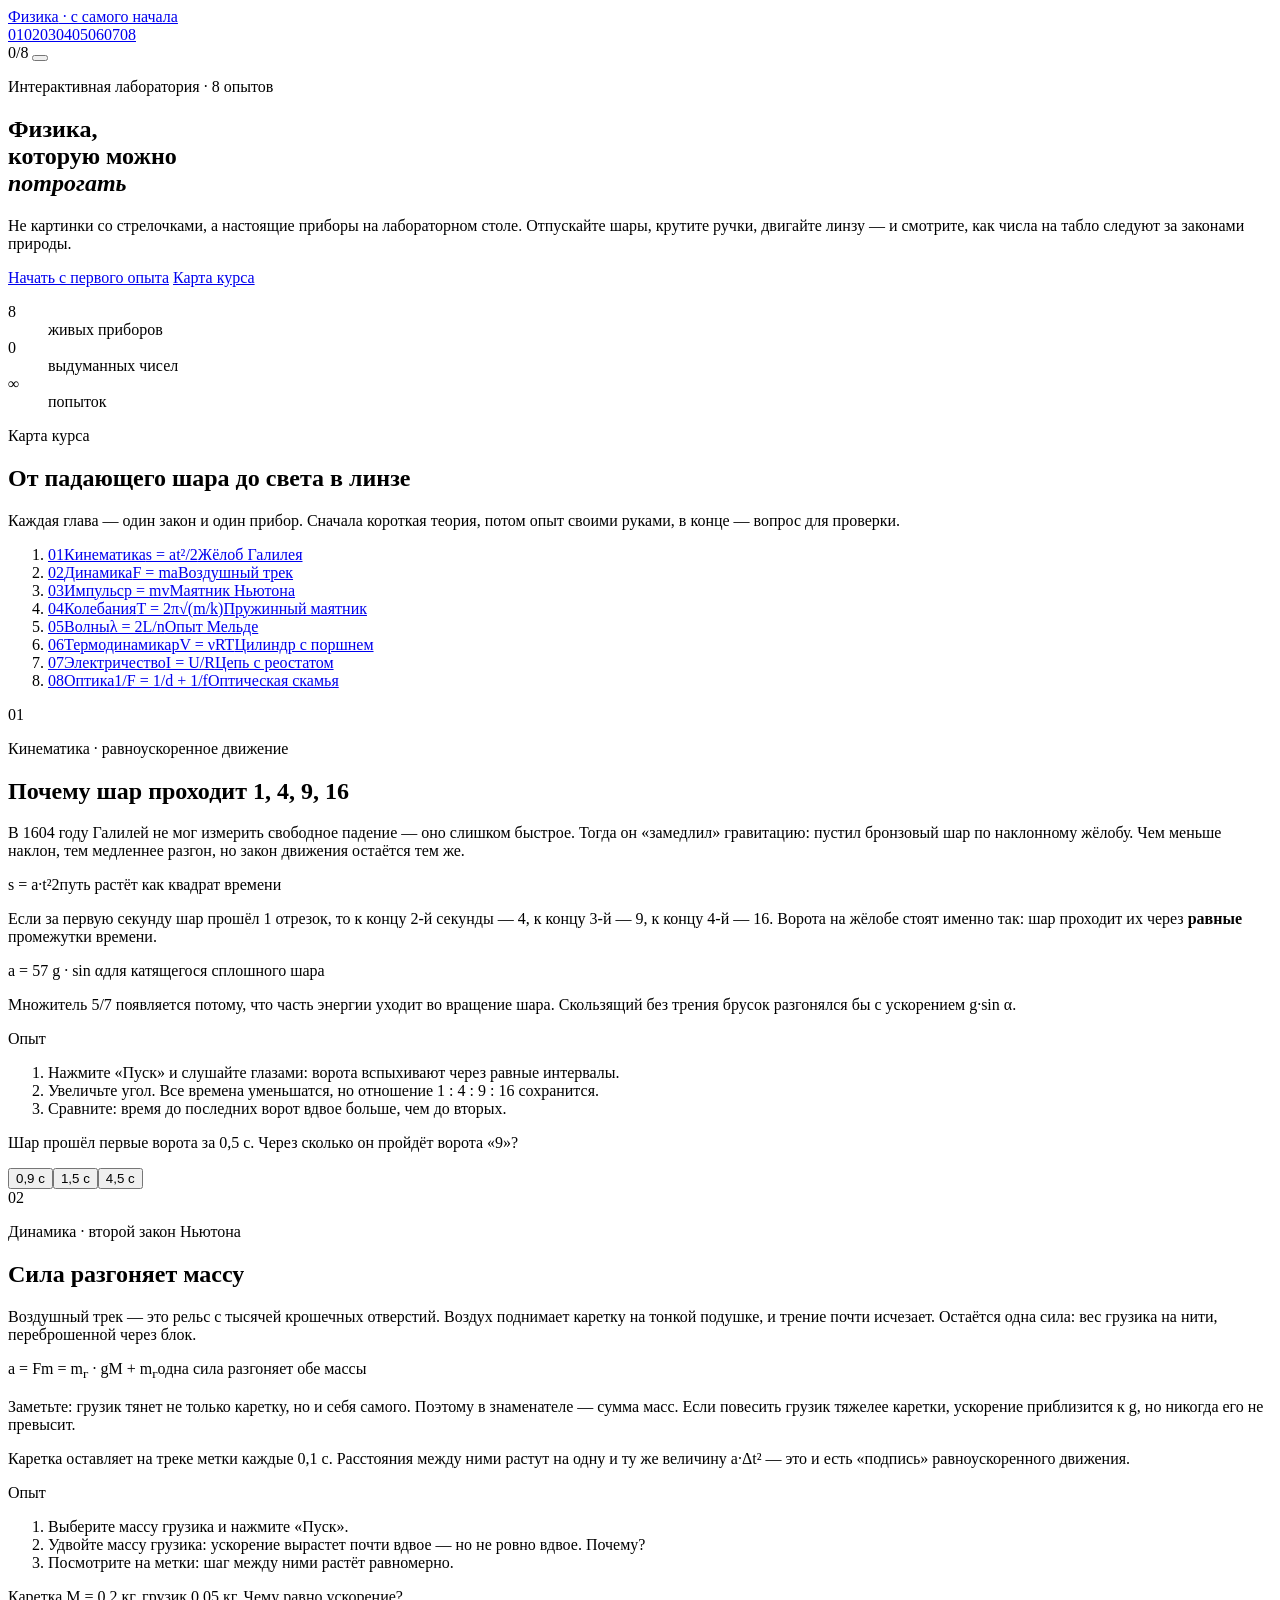
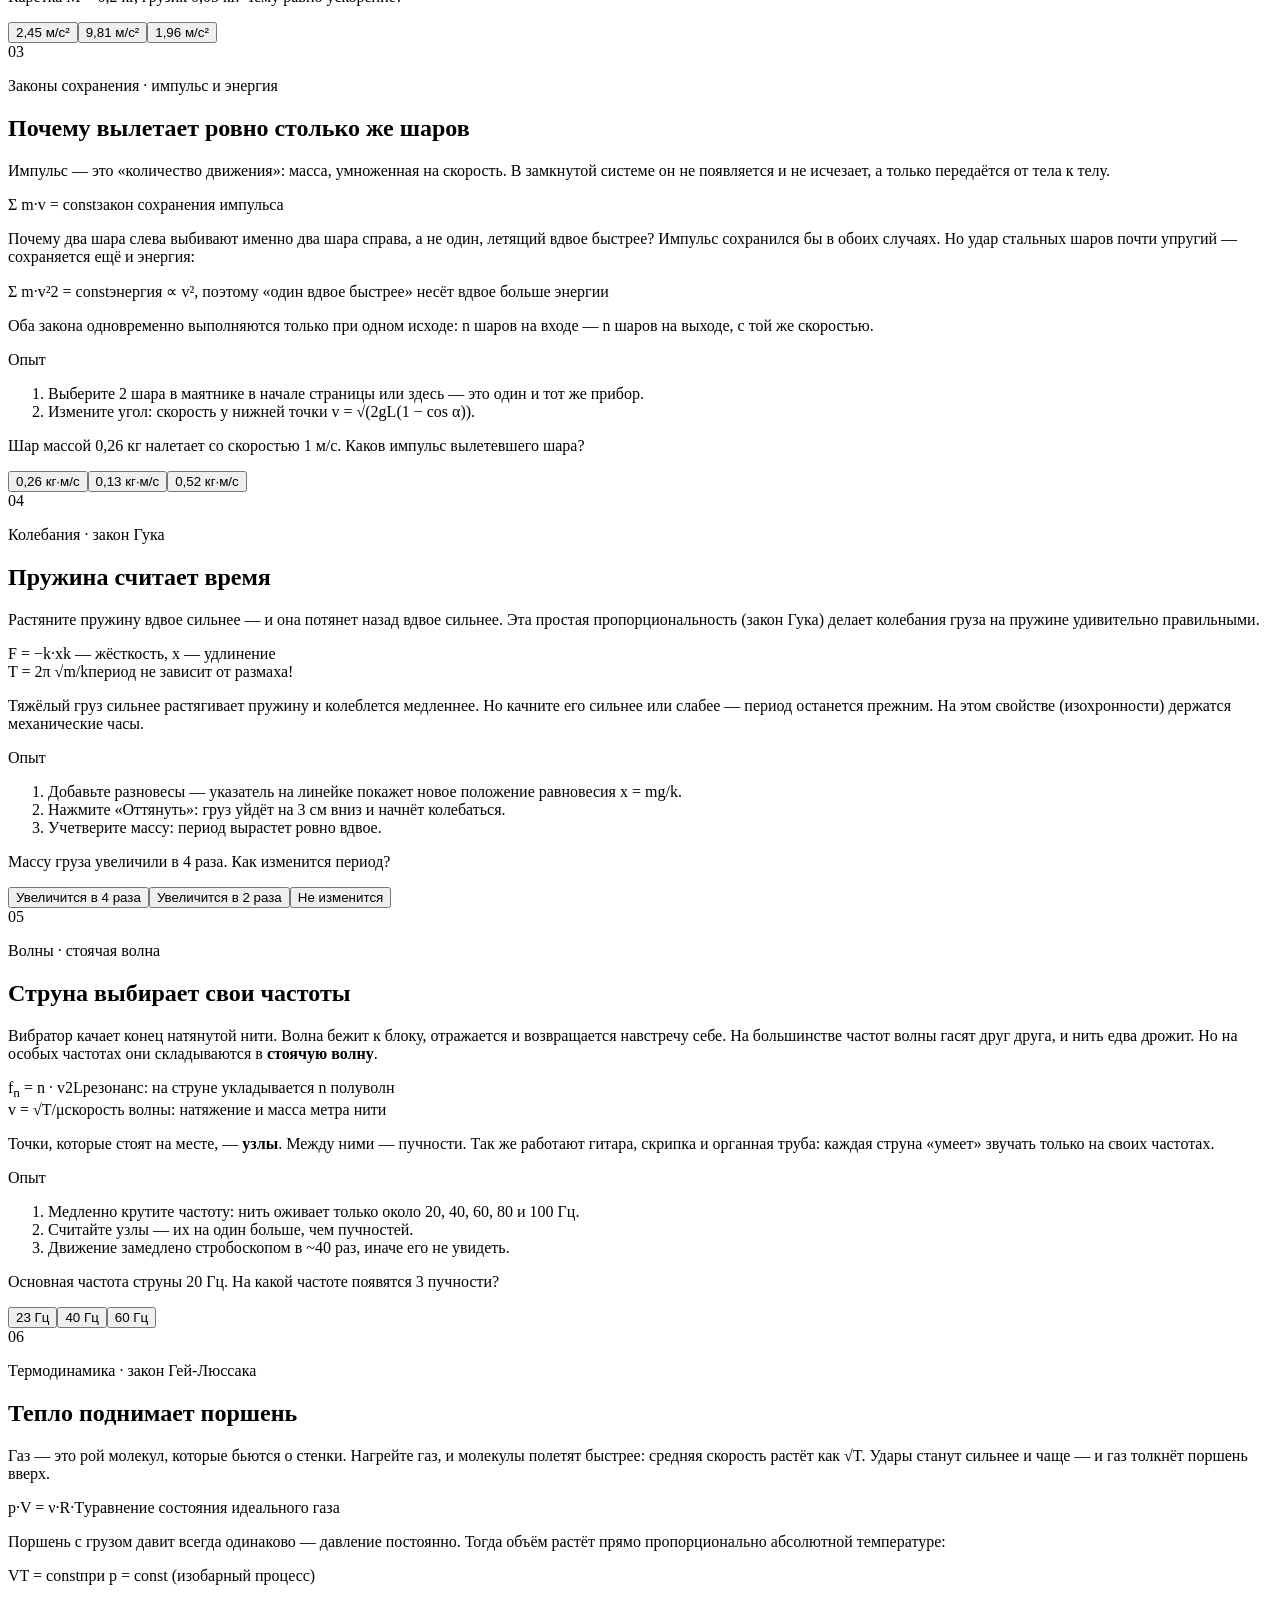
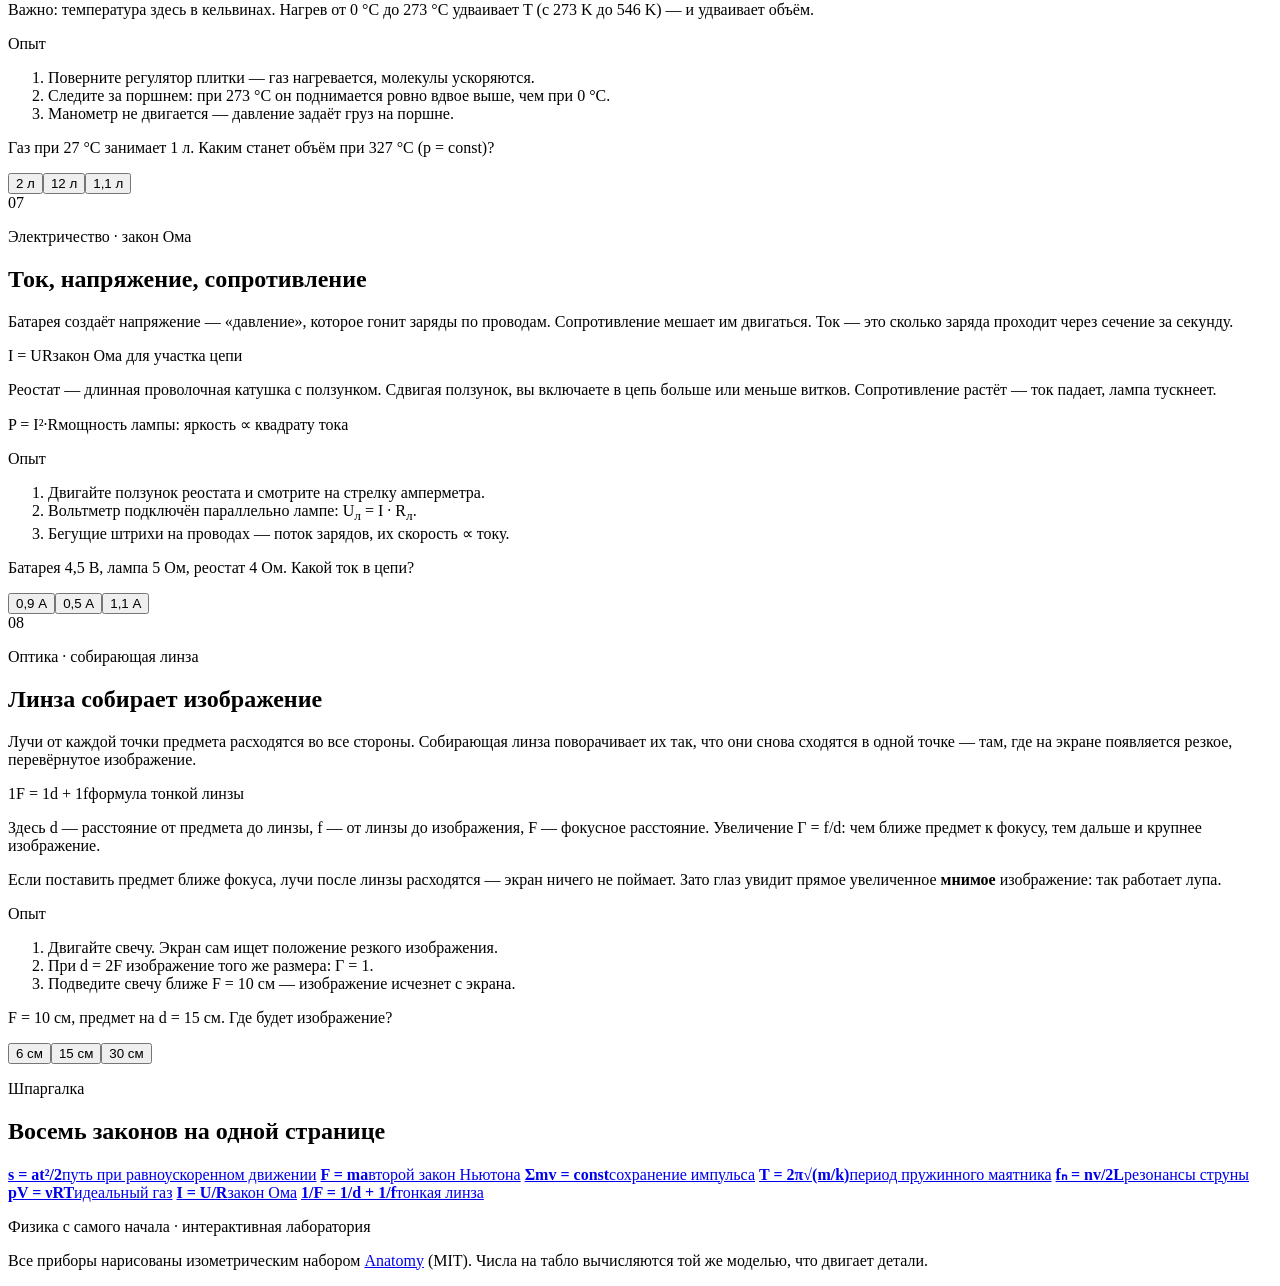
==== src/index.html @ 67d01499 "Interactive physics lab site with eight isometric experiments Co-Authored-By: Claude Opus 5.5 <norep" ====
<!doctype html>
<html lang="ru">
<head>
<meta charset="utf-8">
<meta name="viewport" content="width=device-width, initial-scale=1">
<title>Физика с самого начала — интерактивная лаборатория</title>
<meta name="description" content="Интерактивный учебник физики: восемь живых опытов — от падения шара до линзы. Каждый прибор можно потрогать, каждое число вычислено честно.">
<link rel="preconnect" href="https://fonts.googleapis.com">
<link rel="preconnect" href="https://fonts.gstatic.com" crossorigin>
<link href="https://fonts.googleapis.com/css2?family=Inter+Tight:wght@400;500;600;700&family=Inter:wght@400;500;600&family=JetBrains+Mono:wght@400;500&display=swap" rel="stylesheet">
<style>/*__CSS__*/</style>
</head>
<body class="iso" data-theme="light">

<header class="topbar">
  <a class="brand" href="#top"><span class="brand-mark" aria-hidden="true"></span><span>Физика<span class="brand-dim"> · с самого начала</span></span></a>
  <nav class="chapters-nav" aria-label="Главы">
    <a href="#ch1" data-nav="ch1">01</a><a href="#ch2" data-nav="ch2">02</a><a href="#ch3" data-nav="ch3">03</a><a href="#ch4" data-nav="ch4">04</a><a href="#ch5" data-nav="ch5">05</a><a href="#ch6" data-nav="ch6">06</a><a href="#ch7" data-nav="ch7">07</a><a href="#ch8" data-nav="ch8">08</a>
  </nav>
  <div class="topbar-right">
    <span class="progress-pill" title="Решено вопросов"><span data-progress>0</span>/8</span>
    <button type="button" class="theme-toggle" data-theme-toggle aria-label="Сменить тему"><span aria-hidden="true"></span></button>
  </div>
  <div class="scroll-line" aria-hidden="true"><span data-scroll-line></span></div>
</header>

<main id="top">

<section class="hero">
  <div class="hero-text">
    <p class="eyebrow">Интерактивная лаборатория · 8 опытов</p>
    <h1>Физика,<br>которую можно<br><em>потрогать</em></h1>
    <p class="lead">Не картинки со стрелочками, а настоящие приборы на лабораторном столе. Отпускайте шары, крутите ручки, двигайте линзу — и смотрите, как числа на табло следуют за законами природы.</p>
    <div class="hero-cta">
      <a class="btn-primary" href="#ch1">Начать с первого опыта</a>
      <a class="btn-ghost" href="#map">Карта курса</a>
    </div>
    <dl class="hero-stats">
      <div><dt>8</dt><dd>живых приборов</dd></div>
      <div><dt>0</dt><dd>выдуманных чисел</dd></div>
      <div><dt>∞</dt><dd>попыток</dd></div>
    </dl>
  </div>
  <div class="hero-figure" data-figure="cradle"></div>
</section>

<section class="map" id="map">
  <div class="section-head">
    <p class="eyebrow">Карта курса</p>
    <h2>От падающего шара до света в линзе</h2>
    <p>Каждая глава — один закон и один прибор. Сначала короткая теория, потом опыт своими руками, в конце — вопрос для проверки.</p>
  </div>
  <ol class="map-grid">
    <li><a href="#ch1"><span class="map-num">01</span><span class="map-name">Кинематика</span><span class="map-law">s = at²/2</span><span class="map-tool">Жёлоб Галилея</span></a></li>
    <li><a href="#ch2"><span class="map-num">02</span><span class="map-name">Динамика</span><span class="map-law">F = ma</span><span class="map-tool">Воздушный трек</span></a></li>
    <li><a href="#ch3"><span class="map-num">03</span><span class="map-name">Импульс</span><span class="map-law">p = mv</span><span class="map-tool">Маятник Ньютона</span></a></li>
    <li><a href="#ch4"><span class="map-num">04</span><span class="map-name">Колебания</span><span class="map-law">T = 2π√(m/k)</span><span class="map-tool">Пружинный маятник</span></a></li>
    <li><a href="#ch5"><span class="map-num">05</span><span class="map-name">Волны</span><span class="map-law">λ = 2L/n</span><span class="map-tool">Опыт Мельде</span></a></li>
    <li><a href="#ch6"><span class="map-num">06</span><span class="map-name">Термодинамика</span><span class="map-law">pV = νRT</span><span class="map-tool">Цилиндр с поршнем</span></a></li>
    <li><a href="#ch7"><span class="map-num">07</span><span class="map-name">Электричество</span><span class="map-law">I = U/R</span><span class="map-tool">Цепь с реостатом</span></a></li>
    <li><a href="#ch8"><span class="map-num">08</span><span class="map-name">Оптика</span><span class="map-law">1/F = 1/d + 1/f</span><span class="map-tool">Оптическая скамья</span></a></li>
  </ol>
</section>

<!-- 01 -->
<section class="chapter" id="ch1">
  <div class="chapter-head">
    <span class="chapter-num">01</span>
    <div>
      <p class="eyebrow">Кинематика · равноускоренное движение</p>
      <h2>Почему шар проходит 1, 4, 9, 16</h2>
    </div>
  </div>
  <div class="chapter-body">
    <div class="chapter-text">
      <p>В 1604 году Галилей не мог измерить свободное падение — оно слишком быстрое. Тогда он «замедлил» гравитацию: пустил бронзовый шар по наклонному жёлобу. Чем меньше наклон, тем медленнее разгон, но закон движения остаётся тем же.</p>
      <div class="formula"><span class="f-main">s = <span class="frac"><span>a·t²</span><span>2</span></span></span><span class="f-note">путь растёт как квадрат времени</span></div>
      <p>Если за первую секунду шар прошёл 1 отрезок, то к концу 2-й секунды — 4, к концу 3-й — 9, к концу 4-й — 16. Ворота на жёлобе стоят именно так: шар проходит их через <b>равные</b> промежутки времени.</p>
      <div class="formula small"><span class="f-main">a = <span class="frac"><span>5</span><span>7</span></span> g · sin α</span><span class="f-note">для катящегося сплошного шара</span></div>
      <p>Множитель 5/7 появляется потому, что часть энергии уходит во вращение шара. Скользящий без трения брусок разгонялся бы с ускорением g·sin α.</p>
      <div class="try">
        <p class="try-title">Опыт</p>
        <ol>
          <li>Нажмите «Пуск» и слушайте глазами: ворота вспыхивают через равные интервалы.</li>
          <li>Увеличьте угол. Все времена уменьшатся, но отношение 1 : 4 : 9 : 16 сохранится.</li>
          <li>Сравните: время до последних ворот вдвое больше, чем до вторых.</li>
        </ol>
      </div>
      <div class="quiz" data-quiz="ch1" data-answer="b">
        <p class="quiz-q">Шар прошёл первые ворота за 0,5 с. Через сколько он пройдёт ворота «9»?</p>
        <button data-option="a">0,9 с</button><button data-option="b">1,5 с</button><button data-option="c">4,5 с</button>
        <p class="quiz-why" hidden>Путь ∝ t². Путь в 9 раз больше — значит время больше в √9 = 3 раза: 3 · 0,5 = 1,5 с.</p>
      </div>
    </div>
    <div class="chapter-figure" data-figure="incline"></div>
  </div>
</section>

<!-- 02 -->
<section class="chapter" id="ch2">
  <div class="chapter-head">
    <span class="chapter-num">02</span>
    <div>
      <p class="eyebrow">Динамика · второй закон Ньютона</p>
      <h2>Сила разгоняет массу</h2>
    </div>
  </div>
  <div class="chapter-body">
    <div class="chapter-text">
      <p>Воздушный трек — это рельс с тысячей крошечных отверстий. Воздух поднимает каретку на тонкой подушке, и трение почти исчезает. Остаётся одна сила: вес грузика на нити, переброшенной через блок.</p>
      <div class="formula"><span class="f-main">a = <span class="frac"><span>F</span><span>m</span></span> = <span class="frac"><span>m<sub>г</sub> · g</span><span>M + m<sub>г</sub></span></span></span><span class="f-note">одна сила разгоняет обе массы</span></div>
      <p>Заметьте: грузик тянет не только каретку, но и себя самого. Поэтому в знаменателе — сумма масс. Если повесить грузик тяжелее каретки, ускорение приблизится к g, но никогда его не превысит.</p>
      <p>Каретка оставляет на треке метки каждые 0,1 с. Расстояния между ними растут на одну и ту же величину a·Δt² — это и есть «подпись» равноускоренного движения.</p>
      <div class="try">
        <p class="try-title">Опыт</p>
        <ol>
          <li>Выберите массу грузика и нажмите «Пуск».</li>
          <li>Удвойте массу грузика: ускорение вырастет почти вдвое — но не ровно вдвое. Почему?</li>
          <li>Посмотрите на метки: шаг между ними растёт равномерно.</li>
        </ol>
      </div>
      <div class="quiz" data-quiz="ch2" data-answer="c">
        <p class="quiz-q">Каретка M = 0,2 кг, грузик 0,05 кг. Чему равно ускорение?</p>
        <button data-option="a">2,45 м/с²</button><button data-option="b">9,81 м/с²</button><button data-option="c">1,96 м/с²</button>
        <p class="quiz-why" hidden>a = 0,05 · 9,81 / (0,2 + 0,05) = 0,49 / 0,25 ≈ 1,96 м/с². Ответ 2,45 забывает, что грузик разгоняет и сам себя.</p>
      </div>
    </div>
    <div class="chapter-figure" data-figure="airtrack"></div>
  </div>
</section>

<!-- 03 -->
<section class="chapter" id="ch3">
  <div class="chapter-head">
    <span class="chapter-num">03</span>
    <div>
      <p class="eyebrow">Законы сохранения · импульс и энергия</p>
      <h2>Почему вылетает ровно столько же шаров</h2>
    </div>
  </div>
  <div class="chapter-body">
    <div class="chapter-text">
      <p>Импульс — это «количество движения»: масса, умноженная на скорость. В замкнутой системе он не появляется и не исчезает, а только передаётся от тела к телу.</p>
      <div class="formula"><span class="f-main">Σ m·v = const</span><span class="f-note">закон сохранения импульса</span></div>
      <p>Почему два шара слева выбивают именно два шара справа, а не один, летящий вдвое быстрее? Импульс сохранился бы в обоих случаях. Но удар стальных шаров почти упругий — сохраняется ещё и энергия:</p>
      <div class="formula small"><span class="f-main">Σ <span class="frac"><span>m·v²</span><span>2</span></span> = const</span><span class="f-note">энергия ∝ v², поэтому «один вдвое быстрее» несёт вдвое больше энергии</span></div>
      <p>Оба закона одновременно выполняются только при одном исходе: n шаров на входе — n шаров на выходе, с той же скоростью.</p>
      <div class="try">
        <p class="try-title">Опыт</p>
        <ol>
          <li>Выберите 2 шара в маятнике в начале страницы или здесь — это один и тот же прибор.</li>
          <li>Измените угол: скорость у нижней точки v = √(2gL(1 − cos α)).</li>
        </ol>
      </div>
      <div class="quiz" data-quiz="ch3" data-answer="a">
        <p class="quiz-q">Шар массой 0,26 кг налетает со скоростью 1 м/с. Каков импульс вылетевшего шара?</p>
        <button data-option="a">0,26 кг·м/с</button><button data-option="b">0,13 кг·м/с</button><button data-option="c">0,52 кг·м/с</button>
        <p class="quiz-why" hidden>Импульс передаётся полностью: p = 0,26 · 1 = 0,26 кг·м/с. Средние шары лишь передают удар дальше.</p>
      </div>
    </div>
    <div class="chapter-figure" data-figure="cradle"></div>
  </div>
</section>

<!-- 04 -->
<section class="chapter" id="ch4">
  <div class="chapter-head">
    <span class="chapter-num">04</span>
    <div>
      <p class="eyebrow">Колебания · закон Гука</p>
      <h2>Пружина считает время</h2>
    </div>
  </div>
  <div class="chapter-body">
    <div class="chapter-text">
      <p>Растяните пружину вдвое сильнее — и она потянет назад вдвое сильнее. Эта простая пропорциональность (закон Гука) делает колебания груза на пружине удивительно правильными.</p>
      <div class="formula"><span class="f-main">F = −k·x</span><span class="f-note">k — жёсткость, x — удлинение</span></div>
      <div class="formula small"><span class="f-main">T = 2π √<span class="sqrt">m/k</span></span><span class="f-note">период не зависит от размаха!</span></div>
      <p>Тяжёлый груз сильнее растягивает пружину и колеблется медленнее. Но качните его сильнее или слабее — период останется прежним. На этом свойстве (изохронности) держатся механические часы.</p>
      <div class="try">
        <p class="try-title">Опыт</p>
        <ol>
          <li>Добавьте разновесы — указатель на линейке покажет новое положение равновесия x = mg/k.</li>
          <li>Нажмите «Оттянуть»: груз уйдёт на 3 см вниз и начнёт колебаться.</li>
          <li>Учетверите массу: период вырастет ровно вдвое.</li>
        </ol>
      </div>
      <div class="quiz" data-quiz="ch4" data-answer="b">
        <p class="quiz-q">Массу груза увеличили в 4 раза. Как изменится период?</p>
        <button data-option="a">Увеличится в 4 раза</button><button data-option="b">Увеличится в 2 раза</button><button data-option="c">Не изменится</button>
        <p class="quiz-why" hidden>T ∝ √m. √4 = 2 — период удваивается.</p>
      </div>
    </div>
    <div class="chapter-figure" data-figure="spring"></div>
  </div>
</section>

<!-- 05 -->
<section class="chapter" id="ch5">
  <div class="chapter-head">
    <span class="chapter-num">05</span>
    <div>
      <p class="eyebrow">Волны · стоячая волна</p>
      <h2>Струна выбирает свои частоты</h2>
    </div>
  </div>
  <div class="chapter-body">
    <div class="chapter-text">
      <p>Вибратор качает конец натянутой нити. Волна бежит к блоку, отражается и возвращается навстречу себе. На большинстве частот волны гасят друг друга, и нить едва дрожит. Но на особых частотах они складываются в <b>стоячую волну</b>.</p>
      <div class="formula"><span class="f-main">f<sub>n</sub> = n · <span class="frac"><span>v</span><span>2L</span></span></span><span class="f-note">резонанс: на струне укладывается n полуволн</span></div>
      <div class="formula small"><span class="f-main">v = √<span class="sqrt">T/μ</span></span><span class="f-note">скорость волны: натяжение и масса метра нити</span></div>
      <p>Точки, которые стоят на месте, — <b>узлы</b>. Между ними — пучности. Так же работают гитара, скрипка и органная труба: каждая струна «умеет» звучать только на своих частотах.</p>
      <div class="try">
        <p class="try-title">Опыт</p>
        <ol>
          <li>Медленно крутите частоту: нить оживает только около 20, 40, 60, 80 и 100 Гц.</li>
          <li>Считайте узлы — их на один больше, чем пучностей.</li>
          <li>Движение замедлено стробоскопом в ~40 раз, иначе его не увидеть.</li>
        </ol>
      </div>
      <div class="quiz" data-quiz="ch5" data-answer="c">
        <p class="quiz-q">Основная частота струны 20 Гц. На какой частоте появятся 3 пучности?</p>
        <button data-option="a">23 Гц</button><button data-option="b">40 Гц</button><button data-option="c">60 Гц</button>
        <p class="quiz-why" hidden>Три пучности — это третья гармоника: f₃ = 3 · 20 = 60 Гц.</p>
      </div>
    </div>
    <div class="chapter-figure" data-figure="melde"></div>
  </div>
</section>

<!-- 06 -->
<section class="chapter" id="ch6">
  <div class="chapter-head">
    <span class="chapter-num">06</span>
    <div>
      <p class="eyebrow">Термодинамика · закон Гей-Люссака</p>
      <h2>Тепло поднимает поршень</h2>
    </div>
  </div>
  <div class="chapter-body">
    <div class="chapter-text">
      <p>Газ — это рой молекул, которые бьются о стенки. Нагрейте газ, и молекулы полетят быстрее: средняя скорость растёт как √T. Удары станут сильнее и чаще — и газ толкнёт поршень вверх.</p>
      <div class="formula"><span class="f-main">p·V = ν·R·T</span><span class="f-note">уравнение состояния идеального газа</span></div>
      <p>Поршень с грузом давит всегда одинаково — давление постоянно. Тогда объём растёт прямо пропорционально абсолютной температуре:</p>
      <div class="formula small"><span class="f-main"><span class="frac"><span>V</span><span>T</span></span> = const</span><span class="f-note">при p = const (изобарный процесс)</span></div>
      <p>Важно: температура здесь в кельвинах. Нагрев от 0 °C до 273 °C удваивает T (с 273 K до 546 K) — и удваивает объём.</p>
      <div class="try">
        <p class="try-title">Опыт</p>
        <ol>
          <li>Поверните регулятор плитки — газ нагревается, молекулы ускоряются.</li>
          <li>Следите за поршнем: при 273 °C он поднимается ровно вдвое выше, чем при 0 °C.</li>
          <li>Манометр не двигается — давление задаёт груз на поршне.</li>
        </ol>
      </div>
      <div class="quiz" data-quiz="ch6" data-answer="a">
        <p class="quiz-q">Газ при 27 °C занимает 1 л. Каким станет объём при 327 °C (p = const)?</p>
        <button data-option="a">2 л</button><button data-option="b">12 л</button><button data-option="c">1,1 л</button>
        <p class="quiz-why" hidden>27 °C = 300 K, 327 °C = 600 K. T выросла вдвое — V тоже: 2 л. Ответ 12 л получается, если забыть про кельвины.</p>
      </div>
    </div>
    <div class="chapter-figure" data-figure="piston"></div>
  </div>
</section>

<!-- 07 -->
<section class="chapter" id="ch7">
  <div class="chapter-head">
    <span class="chapter-num">07</span>
    <div>
      <p class="eyebrow">Электричество · закон Ома</p>
      <h2>Ток, напряжение, сопротивление</h2>
    </div>
  </div>
  <div class="chapter-body">
    <div class="chapter-text">
      <p>Батарея создаёт напряжение — «давление», которое гонит заряды по проводам. Сопротивление мешает им двигаться. Ток — это сколько заряда проходит через сечение за секунду.</p>
      <div class="formula"><span class="f-main">I = <span class="frac"><span>U</span><span>R</span></span></span><span class="f-note">закон Ома для участка цепи</span></div>
      <p>Реостат — длинная проволочная катушка с ползунком. Сдвигая ползунок, вы включаете в цепь больше или меньше витков. Сопротивление растёт — ток падает, лампа тускнеет.</p>
      <div class="formula small"><span class="f-main">P = I²·R</span><span class="f-note">мощность лампы: яркость ∝ квадрату тока</span></div>
      <div class="try">
        <p class="try-title">Опыт</p>
        <ol>
          <li>Двигайте ползунок реостата и смотрите на стрелку амперметра.</li>
          <li>Вольтметр подключён параллельно лампе: U<sub>л</sub> = I · R<sub>л</sub>.</li>
          <li>Бегущие штрихи на проводах — поток зарядов, их скорость ∝ току.</li>
        </ol>
      </div>
      <div class="quiz" data-quiz="ch7" data-answer="b">
        <p class="quiz-q">Батарея 4,5 В, лампа 5 Ом, реостат 4 Ом. Какой ток в цепи?</p>
        <button data-option="a">0,9 А</button><button data-option="b">0,5 А</button><button data-option="c">1,1 А</button>
        <p class="quiz-why" hidden>Сопротивления складываются: R = 5 + 4 = 9 Ом. I = 4,5 / 9 = 0,5 А.</p>
      </div>
    </div>
    <div class="chapter-figure" data-figure="ohm"></div>
  </div>
</section>

<!-- 08 -->
<section class="chapter" id="ch8">
  <div class="chapter-head">
    <span class="chapter-num">08</span>
    <div>
      <p class="eyebrow">Оптика · собирающая линза</p>
      <h2>Линза собирает изображение</h2>
    </div>
  </div>
  <div class="chapter-body">
    <div class="chapter-text">
      <p>Лучи от каждой точки предмета расходятся во все стороны. Собирающая линза поворачивает их так, что они снова сходятся в одной точке — там, где на экране появляется резкое, перевёрнутое изображение.</p>
      <div class="formula"><span class="f-main"><span class="frac"><span>1</span><span>F</span></span> = <span class="frac"><span>1</span><span>d</span></span> + <span class="frac"><span>1</span><span>f</span></span></span><span class="f-note">формула тонкой линзы</span></div>
      <p>Здесь d — расстояние от предмета до линзы, f — от линзы до изображения, F — фокусное расстояние. Увеличение Γ = f/d: чем ближе предмет к фокусу, тем дальше и крупнее изображение.</p>
      <p>Если поставить предмет ближе фокуса, лучи после линзы расходятся — экран ничего не поймает. Зато глаз увидит прямое увеличенное <b>мнимое</b> изображение: так работает лупа.</p>
      <div class="try">
        <p class="try-title">Опыт</p>
        <ol>
          <li>Двигайте свечу. Экран сам ищет положение резкого изображения.</li>
          <li>При d = 2F изображение того же размера: Γ = 1.</li>
          <li>Подведите свечу ближе F = 10 см — изображение исчезнет с экрана.</li>
        </ol>
      </div>
      <div class="quiz" data-quiz="ch8" data-answer="c">
        <p class="quiz-q">F = 10 см, предмет на d = 15 см. Где будет изображение?</p>
        <button data-option="a">6 см</button><button data-option="b">15 см</button><button data-option="c">30 см</button>
        <p class="quiz-why" hidden>1/f = 1/10 − 1/15 = 1/30, f = 30 см. Изображение увеличено вдвое: Γ = 30/15 = 2.</p>
      </div>
    </div>
    <div class="chapter-figure" data-figure="lens"></div>
  </div>
</section>

<section class="finale">
  <div class="finale-inner">
    <p class="eyebrow">Шпаргалка</p>
    <h2>Восемь законов на одной странице</h2>
    <div class="cheat">
      <a href="#ch1"><b>s = at²/2</b><span>путь при равноускоренном движении</span></a>
      <a href="#ch2"><b>F = ma</b><span>второй закон Ньютона</span></a>
      <a href="#ch3"><b>Σmv = const</b><span>сохранение импульса</span></a>
      <a href="#ch4"><b>T = 2π√(m/k)</b><span>период пружинного маятника</span></a>
      <a href="#ch5"><b>fₙ = nv/2L</b><span>резонансы струны</span></a>
      <a href="#ch6"><b>pV = νRT</b><span>идеальный газ</span></a>
      <a href="#ch7"><b>I = U/R</b><span>закон Ома</span></a>
      <a href="#ch8"><b>1/F = 1/d + 1/f</b><span>тонкая линза</span></a>
    </div>
  </div>
</section>

</main>

<footer class="footer">
  <p>Физика с самого начала · интерактивная лаборатория</p>
  <p class="footer-dim">Все приборы нарисованы изометрическим набором <a href="https://github.com/wheresryan22/anatomy">Anatomy</a> (MIT). Числа на табло вычисляются той же моделью, что двигает детали.</p>
</footer>

<script type="module">/*__SCRIPT__*/</script>
</body>
</html>
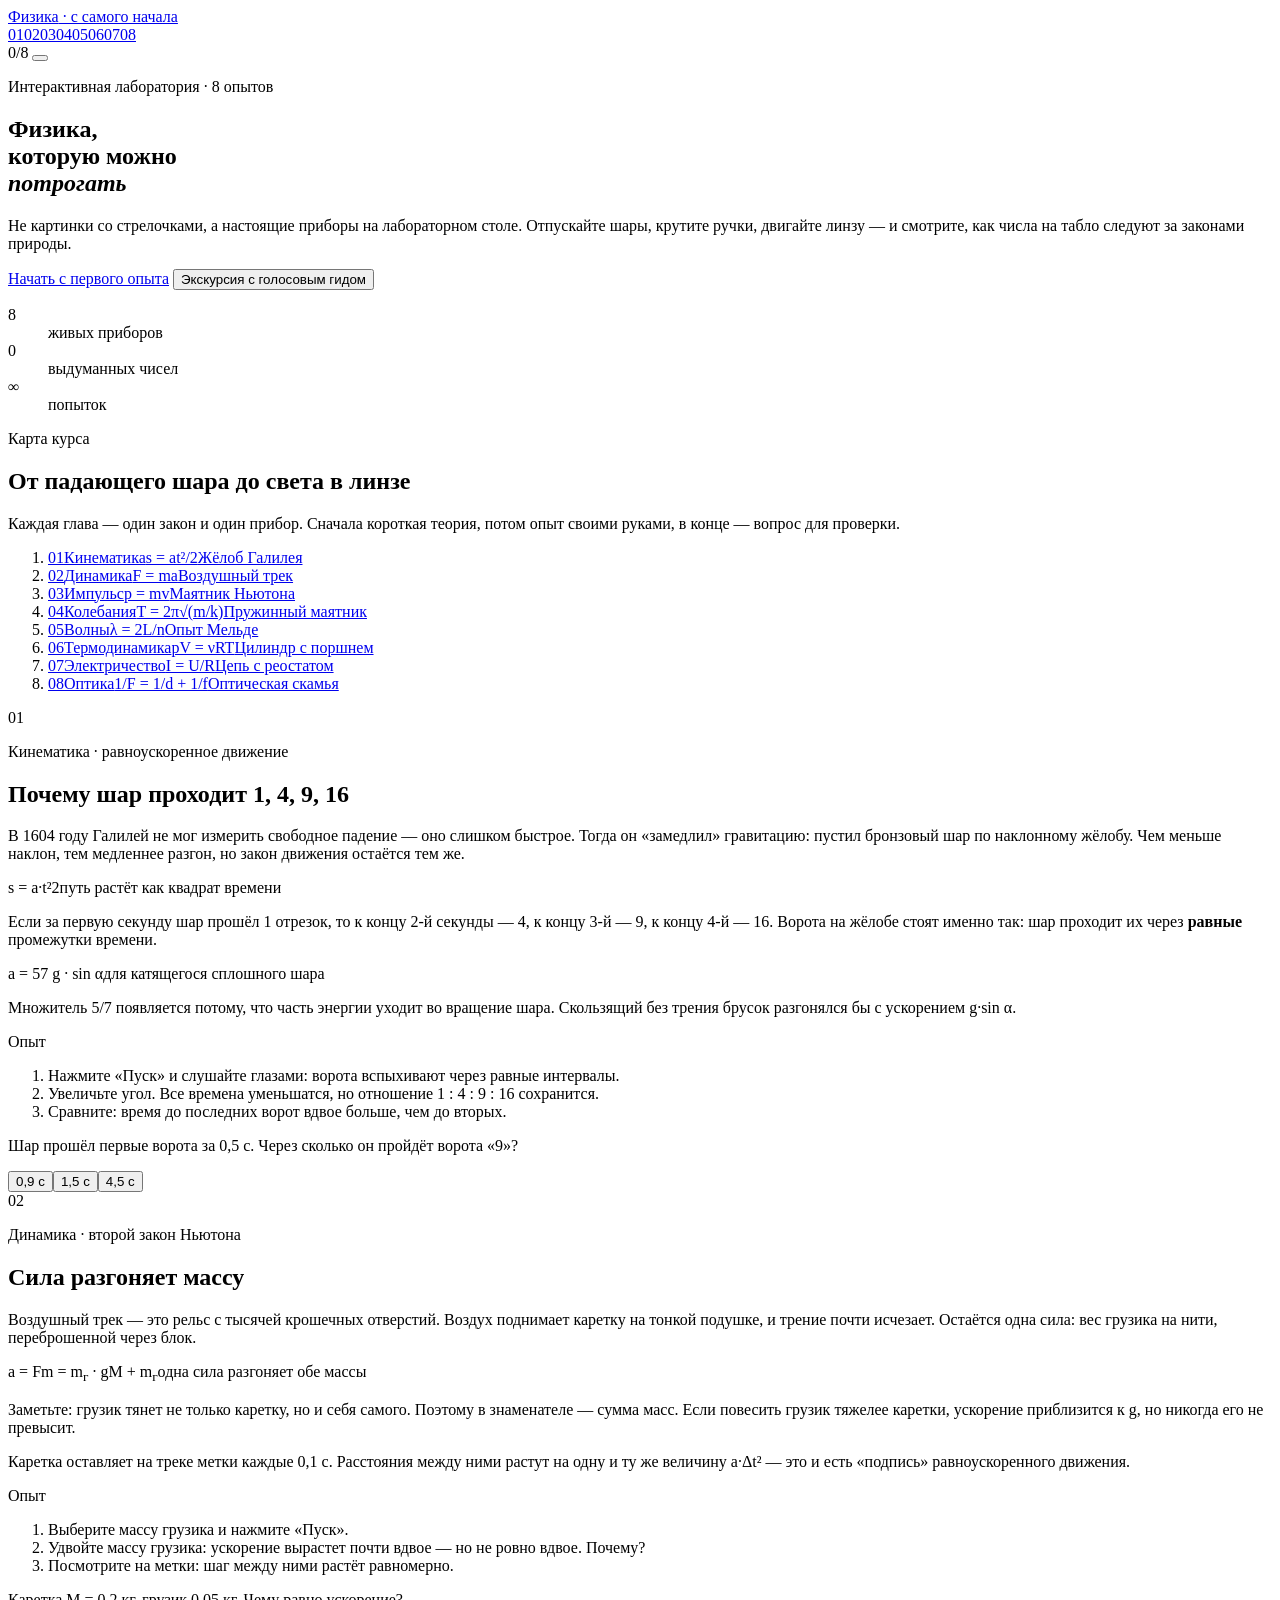
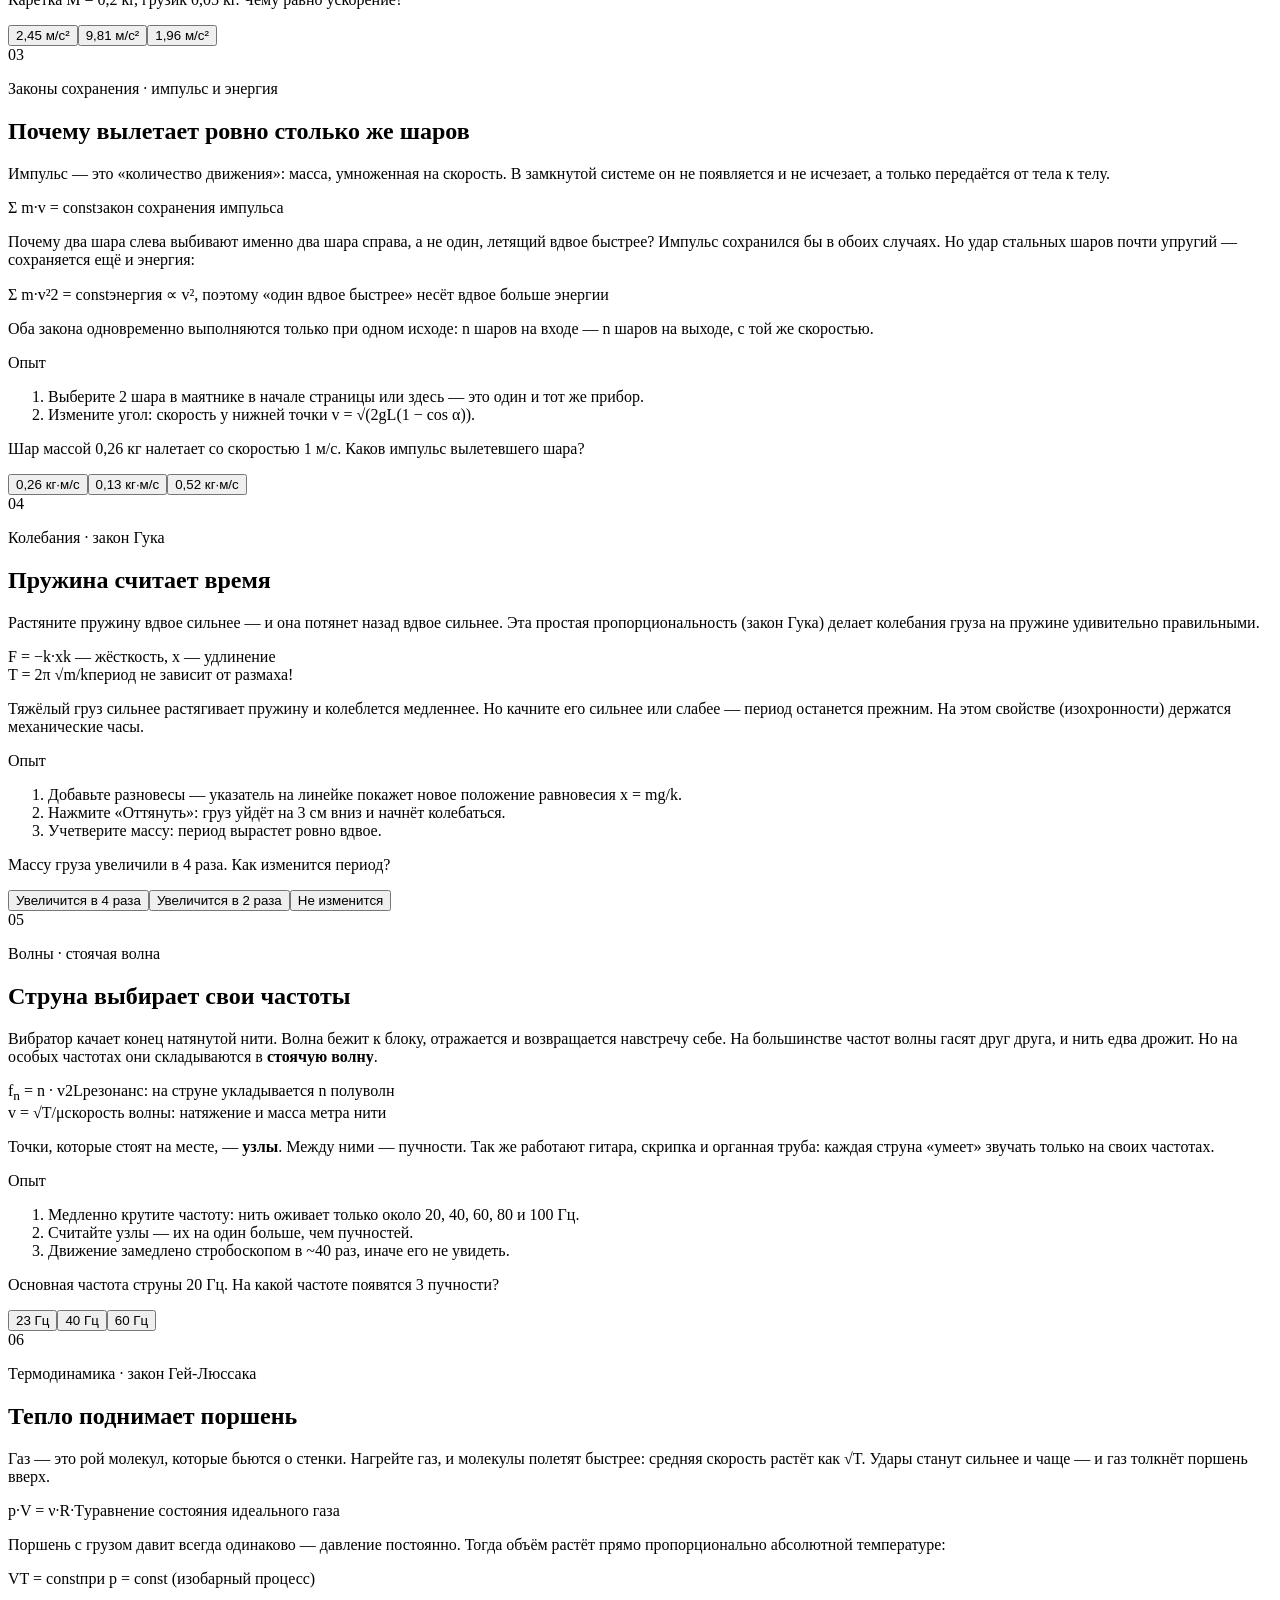
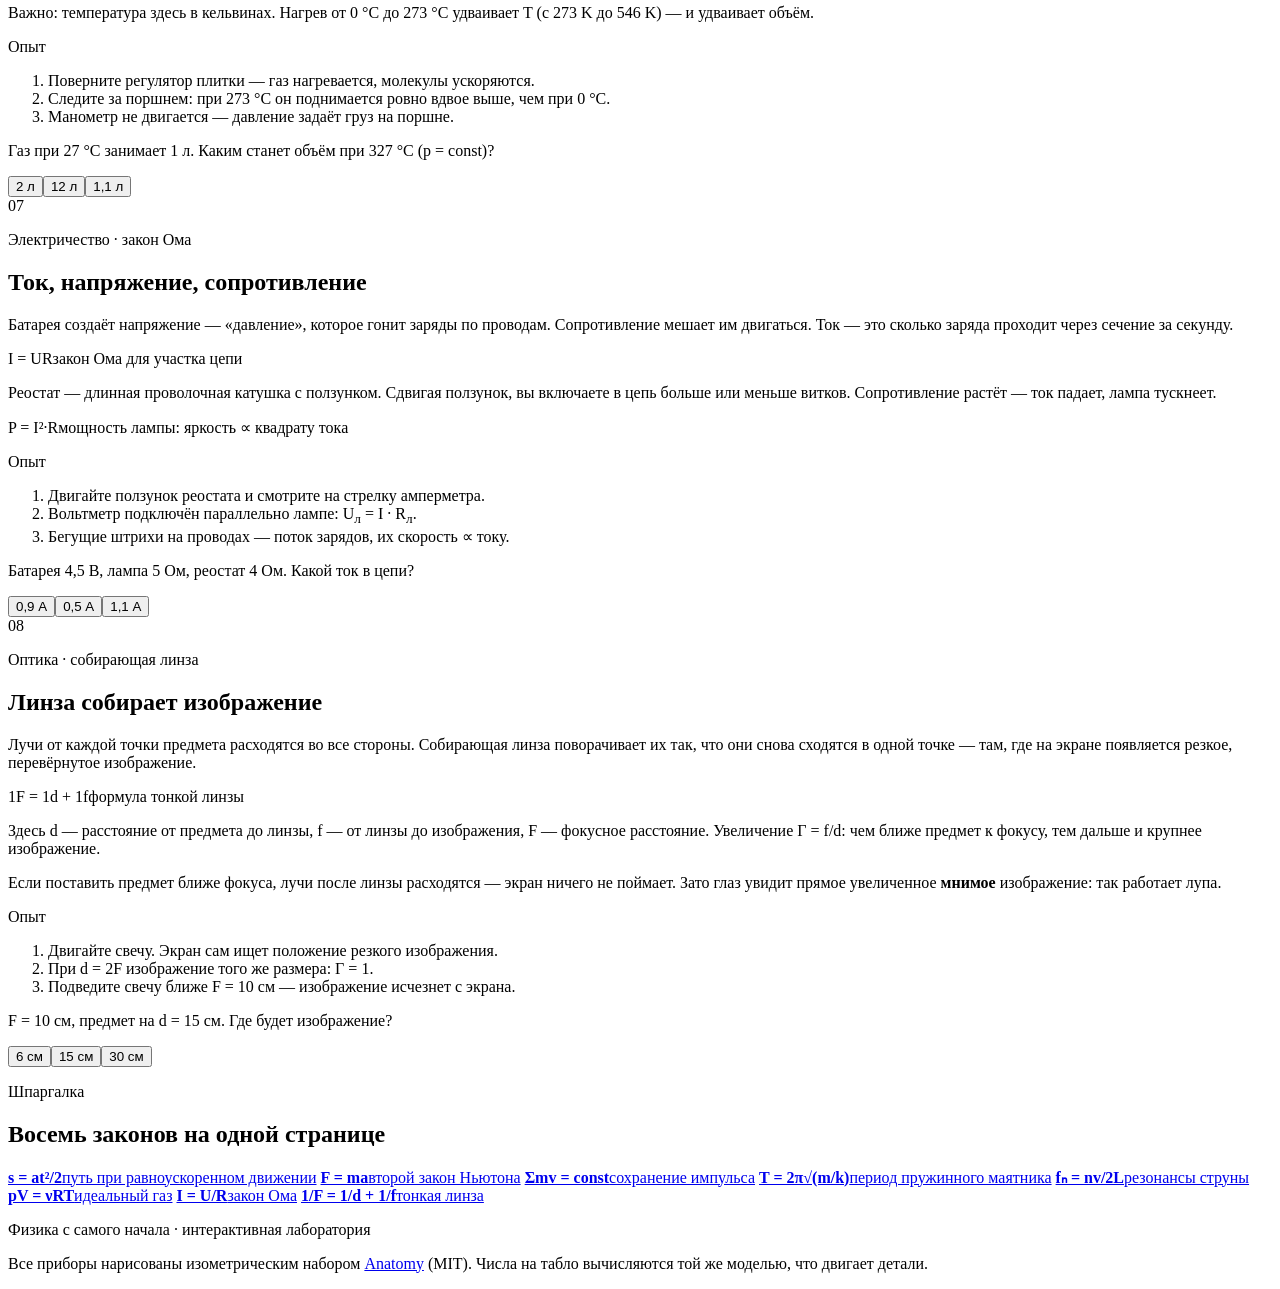
==== commit 89ce00a0: "Voice guide (WIP): guide UI, script, intro narration and voice tooling Co-Authored-By: Claude Opus 5" ====
--- a/src/index.html
+++ b/src/index.html
@@ -5,12 +5,29 @@
 <meta name="viewport" content="width=device-width, initial-scale=1">
 <title>Физика с самого начала — интерактивная лаборатория</title>
 <meta name="description" content="Интерактивный учебник физики: восемь живых опытов — от падения шара до линзы. Каждый прибор можно потрогать, каждое число вычислено честно.">
+<meta name="theme-color" content="#f2f2ef">
+<meta property="og:type" content="website">
+<meta property="og:locale" content="ru_RU">
+<meta property="og:site_name" content="Физика с самого начала">
+<meta property="og:title" content="Физика, которую можно потрогать">
+<meta property="og:description" content="Интерактивный учебник физики: восемь живых опытов — от жёлоба Галилея до оптической скамьи.">
+<meta property="og:url" content="https://qazaqboss.github.io/physicsfromthebeging/">
+<meta property="og:image" content="https://qazaqboss.github.io/physicsfromthebeging/og.png">
+<meta property="og:image:width" content="2400">
+<meta property="og:image:height" content="1260">
+<meta property="og:image:alt" content="Маятник Ньютона в изометрии и заголовок «Физика, которую можно потрогать»">
+<meta name="twitter:card" content="summary_large_image">
+<meta name="twitter:title" content="Физика, которую можно потрогать">
+<meta name="twitter:description" content="Восемь живых опытов: от жёлоба Галилея до оптической скамьи.">
+<meta name="twitter:image" content="https://qazaqboss.github.io/physicsfromthebeging/og.png">
+<link rel="icon" href="data:image/svg+xml,%3Csvg xmlns='http://www.w3.org/2000/svg' viewBox='0 0 32 32'%3E%3Ccircle cx='16' cy='16' r='13' fill='none' stroke='%2318181a' stroke-width='2.5'/%3E%3Ccircle cx='16' cy='16' r='6' fill='%2318181a'/%3E%3C/svg%3E">
 <link rel="preconnect" href="https://fonts.googleapis.com">
 <link rel="preconnect" href="https://fonts.gstatic.com" crossorigin>
 <link href="https://fonts.googleapis.com/css2?family=Inter+Tight:wght@400;500;600;700&family=Inter:wght@400;500;600&family=JetBrains+Mono:wght@400;500&display=swap" rel="stylesheet">
 <style>/*__CSS__*/</style>
 </head>
 <body class="iso" data-theme="light">
+<svg width="0" height="0" style="position:absolute" aria-hidden="true"><defs><radialGradient id="lab-soft"><stop offset="0" style="stop-color:var(--anatomy-halo);stop-opacity:.9"/><stop offset=".55" style="stop-color:var(--anatomy-halo);stop-opacity:.35"/><stop offset="1" style="stop-color:var(--anatomy-halo);stop-opacity:0"/></radialGradient></defs></svg>
 
 <header class="topbar">
   <a class="brand" href="#top"><span class="brand-mark" aria-hidden="true"></span><span>Физика<span class="brand-dim"> · с самого начала</span></span></a>
@@ -33,7 +50,7 @@
     <p class="lead">Не картинки со стрелочками, а настоящие приборы на лабораторном столе. Отпускайте шары, крутите ручки, двигайте линзу — и смотрите, как числа на табло следуют за законами природы.</p>
     <div class="hero-cta">
       <a class="btn-primary" href="#ch1">Начать с первого опыта</a>
-      <a class="btn-ghost" href="#map">Карта курса</a>
+      <button type="button" class="btn-ghost btn-guide" data-guide-start><span class="guide-avatar guide-avatar-sm" aria-hidden="true"><i></i><i></i><i></i><i></i><i></i></span>Экскурсия с голосовым гидом</button>
     </div>
     <dl class="hero-stats">
       <div><dt>8</dt><dd>живых приборов</dd></div>
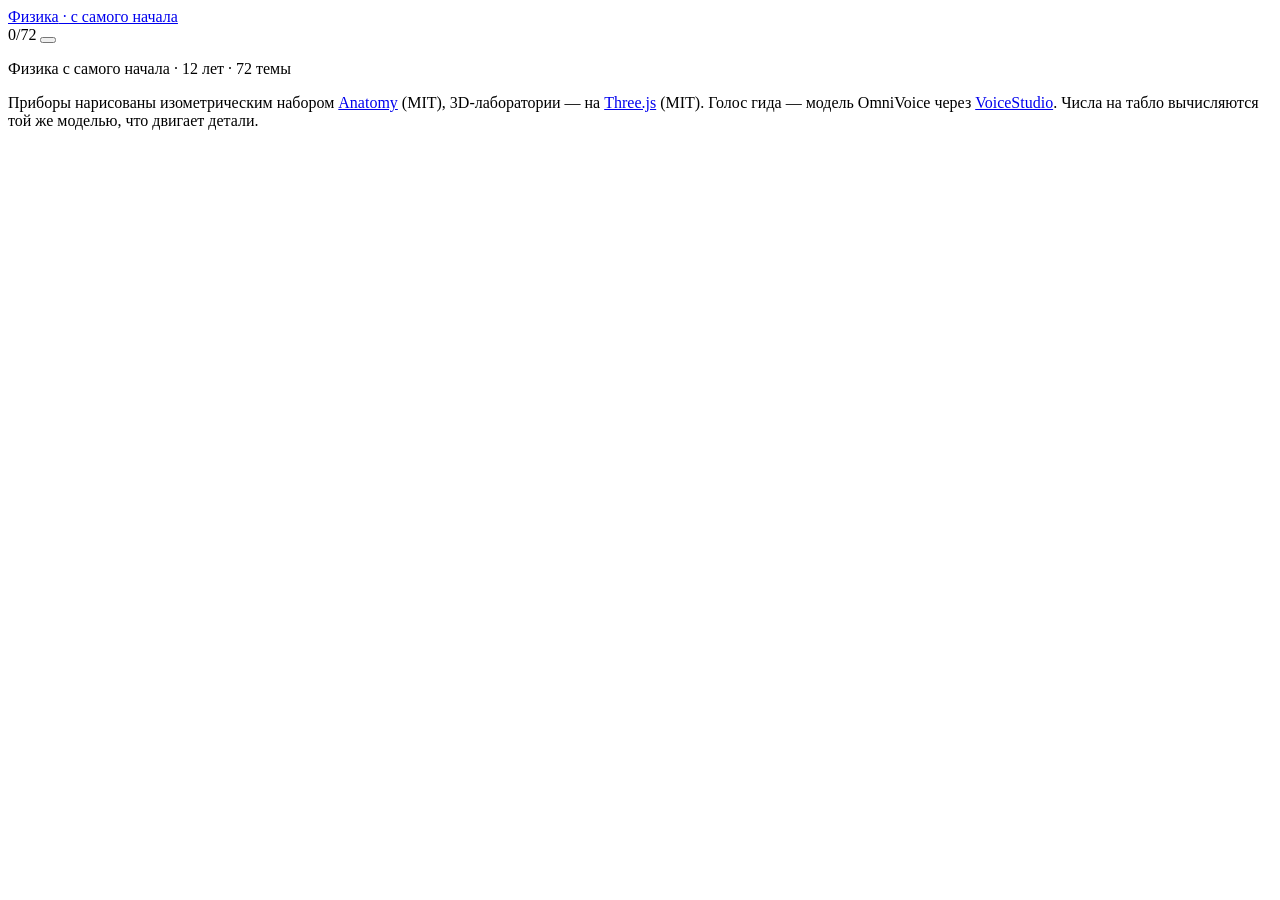
==== commit e4f72108: "12-year course: 72 topics across grades 1-12, SPA routing, six Three.js labs in Anatomy style, guide" ====
--- a/src/index.html
+++ b/src/index.html
@@ -3,14 +3,14 @@
 <head>
 <meta charset="utf-8">
 <meta name="viewport" content="width=device-width, initial-scale=1">
-<title>Физика с самого начала — интерактивная лаборатория</title>
+<title>Физика с самого начала — курс на 12 лет</title>
 <meta name="description" content="Интерактивный учебник физики: восемь живых опытов — от падения шара до линзы. Каждый прибор можно потрогать, каждое число вычислено честно.">
 <meta name="theme-color" content="#f2f2ef">
 <meta property="og:type" content="website">
 <meta property="og:locale" content="ru_RU">
 <meta property="og:site_name" content="Физика с самого начала">
 <meta property="og:title" content="Физика, которую можно потрогать">
-<meta property="og:description" content="Интерактивный учебник физики: восемь живых опытов — от жёлоба Галилея до оптической скамьи.">
+<meta property="og:description" content="Курс физики на 12 лет: 72 темы, живые приборы и 3D-лаборатории — от твёрдого и жидкого до матриц и спина. С голосовым гидом.">
 <meta property="og:url" content="https://qazaqboss.github.io/physicsfromthebeging/">
 <meta property="og:image" content="https://qazaqboss.github.io/physicsfromthebeging/og.png">
 <meta property="og:image:width" content="2400">
@@ -18,7 +18,7 @@
 <meta property="og:image:alt" content="Маятник Ньютона в изометрии и заголовок «Физика, которую можно потрогать»">
 <meta name="twitter:card" content="summary_large_image">
 <meta name="twitter:title" content="Физика, которую можно потрогать">
-<meta name="twitter:description" content="Восемь живых опытов: от жёлоба Галилея до оптической скамьи.">
+<meta name="twitter:description" content="12 лет физики: 72 темы, живые приборы, 3D и голосовой гид.">
 <meta name="twitter:image" content="https://qazaqboss.github.io/physicsfromthebeging/og.png">
 <link rel="icon" href="data:image/svg+xml,%3Csvg xmlns='http://www.w3.org/2000/svg' viewBox='0 0 32 32'%3E%3Ccircle cx='16' cy='16' r='13' fill='none' stroke='%2318181a' stroke-width='2.5'/%3E%3Ccircle cx='16' cy='16' r='6' fill='%2318181a'/%3E%3C/svg%3E">
 <link rel="preconnect" href="https://fonts.googleapis.com">
@@ -30,343 +30,20 @@
 <svg width="0" height="0" style="position:absolute" aria-hidden="true"><defs><radialGradient id="lab-soft"><stop offset="0" style="stop-color:var(--anatomy-halo);stop-opacity:.9"/><stop offset=".55" style="stop-color:var(--anatomy-halo);stop-opacity:.35"/><stop offset="1" style="stop-color:var(--anatomy-halo);stop-opacity:0"/></radialGradient></defs></svg>
 
 <header class="topbar">
-  <a class="brand" href="#top"><span class="brand-mark" aria-hidden="true"></span><span>Физика<span class="brand-dim"> · с самого начала</span></span></a>
-  <nav class="chapters-nav" aria-label="Главы">
-    <a href="#ch1" data-nav="ch1">01</a><a href="#ch2" data-nav="ch2">02</a><a href="#ch3" data-nav="ch3">03</a><a href="#ch4" data-nav="ch4">04</a><a href="#ch5" data-nav="ch5">05</a><a href="#ch6" data-nav="ch6">06</a><a href="#ch7" data-nav="ch7">07</a><a href="#ch8" data-nav="ch8">08</a>
-  </nav>
+  <a class="brand" href="#/"><span class="brand-mark" aria-hidden="true"></span><span>Физика<span class="brand-dim"> · с самого начала</span></span></a>
+  <nav class="chapters-nav" aria-label="Классы" data-grade-nav></nav>
   <div class="topbar-right">
-    <span class="progress-pill" title="Решено вопросов"><span data-progress>0</span>/8</span>
+    <span class="progress-pill" title="Решено тем"><span data-progress>0</span>/<span data-total>72</span></span>
     <button type="button" class="theme-toggle" data-theme-toggle aria-label="Сменить тему"><span aria-hidden="true"></span></button>
   </div>
   <div class="scroll-line" aria-hidden="true"><span data-scroll-line></span></div>
 </header>
 
-<main id="top">
-
-<section class="hero">
-  <div class="hero-text">
-    <p class="eyebrow">Интерактивная лаборатория · 8 опытов</p>
-    <h1>Физика,<br>которую можно<br><em>потрогать</em></h1>
-    <p class="lead">Не картинки со стрелочками, а настоящие приборы на лабораторном столе. Отпускайте шары, крутите ручки, двигайте линзу — и смотрите, как числа на табло следуют за законами природы.</p>
-    <div class="hero-cta">
-      <a class="btn-primary" href="#ch1">Начать с первого опыта</a>
-      <button type="button" class="btn-ghost btn-guide" data-guide-start><span class="guide-avatar guide-avatar-sm" aria-hidden="true"><i></i><i></i><i></i><i></i><i></i></span>Экскурсия с голосовым гидом</button>
-    </div>
-    <dl class="hero-stats">
-      <div><dt>8</dt><dd>живых приборов</dd></div>
-      <div><dt>0</dt><dd>выдуманных чисел</dd></div>
-      <div><dt>∞</dt><dd>попыток</dd></div>
-    </dl>
-  </div>
-  <div class="hero-figure" data-figure="cradle"></div>
-</section>
-
-<section class="map" id="map">
-  <div class="section-head">
-    <p class="eyebrow">Карта курса</p>
-    <h2>От падающего шара до света в линзе</h2>
-    <p>Каждая глава — один закон и один прибор. Сначала короткая теория, потом опыт своими руками, в конце — вопрос для проверки.</p>
-  </div>
-  <ol class="map-grid">
-    <li><a href="#ch1"><span class="map-num">01</span><span class="map-name">Кинематика</span><span class="map-law">s = at²/2</span><span class="map-tool">Жёлоб Галилея</span></a></li>
-    <li><a href="#ch2"><span class="map-num">02</span><span class="map-name">Динамика</span><span class="map-law">F = ma</span><span class="map-tool">Воздушный трек</span></a></li>
-    <li><a href="#ch3"><span class="map-num">03</span><span class="map-name">Импульс</span><span class="map-law">p = mv</span><span class="map-tool">Маятник Ньютона</span></a></li>
-    <li><a href="#ch4"><span class="map-num">04</span><span class="map-name">Колебания</span><span class="map-law">T = 2π√(m/k)</span><span class="map-tool">Пружинный маятник</span></a></li>
-    <li><a href="#ch5"><span class="map-num">05</span><span class="map-name">Волны</span><span class="map-law">λ = 2L/n</span><span class="map-tool">Опыт Мельде</span></a></li>
-    <li><a href="#ch6"><span class="map-num">06</span><span class="map-name">Термодинамика</span><span class="map-law">pV = νRT</span><span class="map-tool">Цилиндр с поршнем</span></a></li>
-    <li><a href="#ch7"><span class="map-num">07</span><span class="map-name">Электричество</span><span class="map-law">I = U/R</span><span class="map-tool">Цепь с реостатом</span></a></li>
-    <li><a href="#ch8"><span class="map-num">08</span><span class="map-name">Оптика</span><span class="map-law">1/F = 1/d + 1/f</span><span class="map-tool">Оптическая скамья</span></a></li>
-  </ol>
-</section>
-
-<!-- 01 -->
-<section class="chapter" id="ch1">
-  <div class="chapter-head">
-    <span class="chapter-num">01</span>
-    <div>
-      <p class="eyebrow">Кинематика · равноускоренное движение</p>
-      <h2>Почему шар проходит 1, 4, 9, 16</h2>
-    </div>
-  </div>
-  <div class="chapter-body">
-    <div class="chapter-text">
-      <p>В 1604 году Галилей не мог измерить свободное падение — оно слишком быстрое. Тогда он «замедлил» гравитацию: пустил бронзовый шар по наклонному жёлобу. Чем меньше наклон, тем медленнее разгон, но закон движения остаётся тем же.</p>
-      <div class="formula"><span class="f-main">s = <span class="frac"><span>a·t²</span><span>2</span></span></span><span class="f-note">путь растёт как квадрат времени</span></div>
-      <p>Если за первую секунду шар прошёл 1 отрезок, то к концу 2-й секунды — 4, к концу 3-й — 9, к концу 4-й — 16. Ворота на жёлобе стоят именно так: шар проходит их через <b>равные</b> промежутки времени.</p>
-      <div class="formula small"><span class="f-main">a = <span class="frac"><span>5</span><span>7</span></span> g · sin α</span><span class="f-note">для катящегося сплошного шара</span></div>
-      <p>Множитель 5/7 появляется потому, что часть энергии уходит во вращение шара. Скользящий без трения брусок разгонялся бы с ускорением g·sin α.</p>
-      <div class="try">
-        <p class="try-title">Опыт</p>
-        <ol>
-          <li>Нажмите «Пуск» и слушайте глазами: ворота вспыхивают через равные интервалы.</li>
-          <li>Увеличьте угол. Все времена уменьшатся, но отношение 1 : 4 : 9 : 16 сохранится.</li>
-          <li>Сравните: время до последних ворот вдвое больше, чем до вторых.</li>
-        </ol>
-      </div>
-      <div class="quiz" data-quiz="ch1" data-answer="b">
-        <p class="quiz-q">Шар прошёл первые ворота за 0,5 с. Через сколько он пройдёт ворота «9»?</p>
-        <button data-option="a">0,9 с</button><button data-option="b">1,5 с</button><button data-option="c">4,5 с</button>
-        <p class="quiz-why" hidden>Путь ∝ t². Путь в 9 раз больше — значит время больше в √9 = 3 раза: 3 · 0,5 = 1,5 с.</p>
-      </div>
-    </div>
-    <div class="chapter-figure" data-figure="incline"></div>
-  </div>
-</section>
-
-<!-- 02 -->
-<section class="chapter" id="ch2">
-  <div class="chapter-head">
-    <span class="chapter-num">02</span>
-    <div>
-      <p class="eyebrow">Динамика · второй закон Ньютона</p>
-      <h2>Сила разгоняет массу</h2>
-    </div>
-  </div>
-  <div class="chapter-body">
-    <div class="chapter-text">
-      <p>Воздушный трек — это рельс с тысячей крошечных отверстий. Воздух поднимает каретку на тонкой подушке, и трение почти исчезает. Остаётся одна сила: вес грузика на нити, переброшенной через блок.</p>
-      <div class="formula"><span class="f-main">a = <span class="frac"><span>F</span><span>m</span></span> = <span class="frac"><span>m<sub>г</sub> · g</span><span>M + m<sub>г</sub></span></span></span><span class="f-note">одна сила разгоняет обе массы</span></div>
-      <p>Заметьте: грузик тянет не только каретку, но и себя самого. Поэтому в знаменателе — сумма масс. Если повесить грузик тяжелее каретки, ускорение приблизится к g, но никогда его не превысит.</p>
-      <p>Каретка оставляет на треке метки каждые 0,1 с. Расстояния между ними растут на одну и ту же величину a·Δt² — это и есть «подпись» равноускоренного движения.</p>
-      <div class="try">
-        <p class="try-title">Опыт</p>
-        <ol>
-          <li>Выберите массу грузика и нажмите «Пуск».</li>
-          <li>Удвойте массу грузика: ускорение вырастет почти вдвое — но не ровно вдвое. Почему?</li>
-          <li>Посмотрите на метки: шаг между ними растёт равномерно.</li>
-        </ol>
-      </div>
-      <div class="quiz" data-quiz="ch2" data-answer="c">
-        <p class="quiz-q">Каретка M = 0,2 кг, грузик 0,05 кг. Чему равно ускорение?</p>
-        <button data-option="a">2,45 м/с²</button><button data-option="b">9,81 м/с²</button><button data-option="c">1,96 м/с²</button>
-        <p class="quiz-why" hidden>a = 0,05 · 9,81 / (0,2 + 0,05) = 0,49 / 0,25 ≈ 1,96 м/с². Ответ 2,45 забывает, что грузик разгоняет и сам себя.</p>
-      </div>
-    </div>
-    <div class="chapter-figure" data-figure="airtrack"></div>
-  </div>
-</section>
-
-<!-- 03 -->
-<section class="chapter" id="ch3">
-  <div class="chapter-head">
-    <span class="chapter-num">03</span>
-    <div>
-      <p class="eyebrow">Законы сохранения · импульс и энергия</p>
-      <h2>Почему вылетает ровно столько же шаров</h2>
-    </div>
-  </div>
-  <div class="chapter-body">
-    <div class="chapter-text">
-      <p>Импульс — это «количество движения»: масса, умноженная на скорость. В замкнутой системе он не появляется и не исчезает, а только передаётся от тела к телу.</p>
-      <div class="formula"><span class="f-main">Σ m·v = const</span><span class="f-note">закон сохранения импульса</span></div>
-      <p>Почему два шара слева выбивают именно два шара справа, а не один, летящий вдвое быстрее? Импульс сохранился бы в обоих случаях. Но удар стальных шаров почти упругий — сохраняется ещё и энергия:</p>
-      <div class="formula small"><span class="f-main">Σ <span class="frac"><span>m·v²</span><span>2</span></span> = const</span><span class="f-note">энергия ∝ v², поэтому «один вдвое быстрее» несёт вдвое больше энергии</span></div>
-      <p>Оба закона одновременно выполняются только при одном исходе: n шаров на входе — n шаров на выходе, с той же скоростью.</p>
-      <div class="try">
-        <p class="try-title">Опыт</p>
-        <ol>
-          <li>Выберите 2 шара в маятнике в начале страницы или здесь — это один и тот же прибор.</li>
-          <li>Измените угол: скорость у нижней точки v = √(2gL(1 − cos α)).</li>
-        </ol>
-      </div>
-      <div class="quiz" data-quiz="ch3" data-answer="a">
-        <p class="quiz-q">Шар массой 0,26 кг налетает со скоростью 1 м/с. Каков импульс вылетевшего шара?</p>
-        <button data-option="a">0,26 кг·м/с</button><button data-option="b">0,13 кг·м/с</button><button data-option="c">0,52 кг·м/с</button>
-        <p class="quiz-why" hidden>Импульс передаётся полностью: p = 0,26 · 1 = 0,26 кг·м/с. Средние шары лишь передают удар дальше.</p>
-      </div>
-    </div>
-    <div class="chapter-figure" data-figure="cradle"></div>
-  </div>
-</section>
-
-<!-- 04 -->
-<section class="chapter" id="ch4">
-  <div class="chapter-head">
-    <span class="chapter-num">04</span>
-    <div>
-      <p class="eyebrow">Колебания · закон Гука</p>
-      <h2>Пружина считает время</h2>
-    </div>
-  </div>
-  <div class="chapter-body">
-    <div class="chapter-text">
-      <p>Растяните пружину вдвое сильнее — и она потянет назад вдвое сильнее. Эта простая пропорциональность (закон Гука) делает колебания груза на пружине удивительно правильными.</p>
-      <div class="formula"><span class="f-main">F = −k·x</span><span class="f-note">k — жёсткость, x — удлинение</span></div>
-      <div class="formula small"><span class="f-main">T = 2π √<span class="sqrt">m/k</span></span><span class="f-note">период не зависит от размаха!</span></div>
-      <p>Тяжёлый груз сильнее растягивает пружину и колеблется медленнее. Но качните его сильнее или слабее — период останется прежним. На этом свойстве (изохронности) держатся механические часы.</p>
-      <div class="try">
-        <p class="try-title">Опыт</p>
-        <ol>
-          <li>Добавьте разновесы — указатель на линейке покажет новое положение равновесия x = mg/k.</li>
-          <li>Нажмите «Оттянуть»: груз уйдёт на 3 см вниз и начнёт колебаться.</li>
-          <li>Учетверите массу: период вырастет ровно вдвое.</li>
-        </ol>
-      </div>
-      <div class="quiz" data-quiz="ch4" data-answer="b">
-        <p class="quiz-q">Массу груза увеличили в 4 раза. Как изменится период?</p>
-        <button data-option="a">Увеличится в 4 раза</button><button data-option="b">Увеличится в 2 раза</button><button data-option="c">Не изменится</button>
-        <p class="quiz-why" hidden>T ∝ √m. √4 = 2 — период удваивается.</p>
-      </div>
-    </div>
-    <div class="chapter-figure" data-figure="spring"></div>
-  </div>
-</section>
-
-<!-- 05 -->
-<section class="chapter" id="ch5">
-  <div class="chapter-head">
-    <span class="chapter-num">05</span>
-    <div>
-      <p class="eyebrow">Волны · стоячая волна</p>
-      <h2>Струна выбирает свои частоты</h2>
-    </div>
-  </div>
-  <div class="chapter-body">
-    <div class="chapter-text">
-      <p>Вибратор качает конец натянутой нити. Волна бежит к блоку, отражается и возвращается навстречу себе. На большинстве частот волны гасят друг друга, и нить едва дрожит. Но на особых частотах они складываются в <b>стоячую волну</b>.</p>
-      <div class="formula"><span class="f-main">f<sub>n</sub> = n · <span class="frac"><span>v</span><span>2L</span></span></span><span class="f-note">резонанс: на струне укладывается n полуволн</span></div>
-      <div class="formula small"><span class="f-main">v = √<span class="sqrt">T/μ</span></span><span class="f-note">скорость волны: натяжение и масса метра нити</span></div>
-      <p>Точки, которые стоят на месте, — <b>узлы</b>. Между ними — пучности. Так же работают гитара, скрипка и органная труба: каждая струна «умеет» звучать только на своих частотах.</p>
-      <div class="try">
-        <p class="try-title">Опыт</p>
-        <ol>
-          <li>Медленно крутите частоту: нить оживает только около 20, 40, 60, 80 и 100 Гц.</li>
-          <li>Считайте узлы — их на один больше, чем пучностей.</li>
-          <li>Движение замедлено стробоскопом в ~40 раз, иначе его не увидеть.</li>
-        </ol>
-      </div>
-      <div class="quiz" data-quiz="ch5" data-answer="c">
-        <p class="quiz-q">Основная частота струны 20 Гц. На какой частоте появятся 3 пучности?</p>
-        <button data-option="a">23 Гц</button><button data-option="b">40 Гц</button><button data-option="c">60 Гц</button>
-        <p class="quiz-why" hidden>Три пучности — это третья гармоника: f₃ = 3 · 20 = 60 Гц.</p>
-      </div>
-    </div>
-    <div class="chapter-figure" data-figure="melde"></div>
-  </div>
-</section>
-
-<!-- 06 -->
-<section class="chapter" id="ch6">
-  <div class="chapter-head">
-    <span class="chapter-num">06</span>
-    <div>
-      <p class="eyebrow">Термодинамика · закон Гей-Люссака</p>
-      <h2>Тепло поднимает поршень</h2>
-    </div>
-  </div>
-  <div class="chapter-body">
-    <div class="chapter-text">
-      <p>Газ — это рой молекул, которые бьются о стенки. Нагрейте газ, и молекулы полетят быстрее: средняя скорость растёт как √T. Удары станут сильнее и чаще — и газ толкнёт поршень вверх.</p>
-      <div class="formula"><span class="f-main">p·V = ν·R·T</span><span class="f-note">уравнение состояния идеального газа</span></div>
-      <p>Поршень с грузом давит всегда одинаково — давление постоянно. Тогда объём растёт прямо пропорционально абсолютной температуре:</p>
-      <div class="formula small"><span class="f-main"><span class="frac"><span>V</span><span>T</span></span> = const</span><span class="f-note">при p = const (изобарный процесс)</span></div>
-      <p>Важно: температура здесь в кельвинах. Нагрев от 0 °C до 273 °C удваивает T (с 273 K до 546 K) — и удваивает объём.</p>
-      <div class="try">
-        <p class="try-title">Опыт</p>
-        <ol>
-          <li>Поверните регулятор плитки — газ нагревается, молекулы ускоряются.</li>
-          <li>Следите за поршнем: при 273 °C он поднимается ровно вдвое выше, чем при 0 °C.</li>
-          <li>Манометр не двигается — давление задаёт груз на поршне.</li>
-        </ol>
-      </div>
-      <div class="quiz" data-quiz="ch6" data-answer="a">
-        <p class="quiz-q">Газ при 27 °C занимает 1 л. Каким станет объём при 327 °C (p = const)?</p>
-        <button data-option="a">2 л</button><button data-option="b">12 л</button><button data-option="c">1,1 л</button>
-        <p class="quiz-why" hidden>27 °C = 300 K, 327 °C = 600 K. T выросла вдвое — V тоже: 2 л. Ответ 12 л получается, если забыть про кельвины.</p>
-      </div>
-    </div>
-    <div class="chapter-figure" data-figure="piston"></div>
-  </div>
-</section>
-
-<!-- 07 -->
-<section class="chapter" id="ch7">
-  <div class="chapter-head">
-    <span class="chapter-num">07</span>
-    <div>
-      <p class="eyebrow">Электричество · закон Ома</p>
-      <h2>Ток, напряжение, сопротивление</h2>
-    </div>
-  </div>
-  <div class="chapter-body">
-    <div class="chapter-text">
-      <p>Батарея создаёт напряжение — «давление», которое гонит заряды по проводам. Сопротивление мешает им двигаться. Ток — это сколько заряда проходит через сечение за секунду.</p>
-      <div class="formula"><span class="f-main">I = <span class="frac"><span>U</span><span>R</span></span></span><span class="f-note">закон Ома для участка цепи</span></div>
-      <p>Реостат — длинная проволочная катушка с ползунком. Сдвигая ползунок, вы включаете в цепь больше или меньше витков. Сопротивление растёт — ток падает, лампа тускнеет.</p>
-      <div class="formula small"><span class="f-main">P = I²·R</span><span class="f-note">мощность лампы: яркость ∝ квадрату тока</span></div>
-      <div class="try">
-        <p class="try-title">Опыт</p>
-        <ol>
-          <li>Двигайте ползунок реостата и смотрите на стрелку амперметра.</li>
-          <li>Вольтметр подключён параллельно лампе: U<sub>л</sub> = I · R<sub>л</sub>.</li>
-          <li>Бегущие штрихи на проводах — поток зарядов, их скорость ∝ току.</li>
-        </ol>
-      </div>
-      <div class="quiz" data-quiz="ch7" data-answer="b">
-        <p class="quiz-q">Батарея 4,5 В, лампа 5 Ом, реостат 4 Ом. Какой ток в цепи?</p>
-        <button data-option="a">0,9 А</button><button data-option="b">0,5 А</button><button data-option="c">1,1 А</button>
-        <p class="quiz-why" hidden>Сопротивления складываются: R = 5 + 4 = 9 Ом. I = 4,5 / 9 = 0,5 А.</p>
-      </div>
-    </div>
-    <div class="chapter-figure" data-figure="ohm"></div>
-  </div>
-</section>
-
-<!-- 08 -->
-<section class="chapter" id="ch8">
-  <div class="chapter-head">
-    <span class="chapter-num">08</span>
-    <div>
-      <p class="eyebrow">Оптика · собирающая линза</p>
-      <h2>Линза собирает изображение</h2>
-    </div>
-  </div>
-  <div class="chapter-body">
-    <div class="chapter-text">
-      <p>Лучи от каждой точки предмета расходятся во все стороны. Собирающая линза поворачивает их так, что они снова сходятся в одной точке — там, где на экране появляется резкое, перевёрнутое изображение.</p>
-      <div class="formula"><span class="f-main"><span class="frac"><span>1</span><span>F</span></span> = <span class="frac"><span>1</span><span>d</span></span> + <span class="frac"><span>1</span><span>f</span></span></span><span class="f-note">формула тонкой линзы</span></div>
-      <p>Здесь d — расстояние от предмета до линзы, f — от линзы до изображения, F — фокусное расстояние. Увеличение Γ = f/d: чем ближе предмет к фокусу, тем дальше и крупнее изображение.</p>
-      <p>Если поставить предмет ближе фокуса, лучи после линзы расходятся — экран ничего не поймает. Зато глаз увидит прямое увеличенное <b>мнимое</b> изображение: так работает лупа.</p>
-      <div class="try">
-        <p class="try-title">Опыт</p>
-        <ol>
-          <li>Двигайте свечу. Экран сам ищет положение резкого изображения.</li>
-          <li>При d = 2F изображение того же размера: Γ = 1.</li>
-          <li>Подведите свечу ближе F = 10 см — изображение исчезнет с экрана.</li>
-        </ol>
-      </div>
-      <div class="quiz" data-quiz="ch8" data-answer="c">
-        <p class="quiz-q">F = 10 см, предмет на d = 15 см. Где будет изображение?</p>
-        <button data-option="a">6 см</button><button data-option="b">15 см</button><button data-option="c">30 см</button>
-        <p class="quiz-why" hidden>1/f = 1/10 − 1/15 = 1/30, f = 30 см. Изображение увеличено вдвое: Γ = 30/15 = 2.</p>
-      </div>
-    </div>
-    <div class="chapter-figure" data-figure="lens"></div>
-  </div>
-</section>
-
-<section class="finale">
-  <div class="finale-inner">
-    <p class="eyebrow">Шпаргалка</p>
-    <h2>Восемь законов на одной странице</h2>
-    <div class="cheat">
-      <a href="#ch1"><b>s = at²/2</b><span>путь при равноускоренном движении</span></a>
-      <a href="#ch2"><b>F = ma</b><span>второй закон Ньютона</span></a>
-      <a href="#ch3"><b>Σmv = const</b><span>сохранение импульса</span></a>
-      <a href="#ch4"><b>T = 2π√(m/k)</b><span>период пружинного маятника</span></a>
-      <a href="#ch5"><b>fₙ = nv/2L</b><span>резонансы струны</span></a>
-      <a href="#ch6"><b>pV = νRT</b><span>идеальный газ</span></a>
-      <a href="#ch7"><b>I = U/R</b><span>закон Ома</span></a>
-      <a href="#ch8"><b>1/F = 1/d + 1/f</b><span>тонкая линза</span></a>
-    </div>
-  </div>
-</section>
-
-</main>
+<main id="app" tabindex="-1"></main>
 
 <footer class="footer">
-  <p>Физика с самого начала · интерактивная лаборатория</p>
-  <p class="footer-dim">Все приборы нарисованы изометрическим набором <a href="https://github.com/wheresryan22/anatomy">Anatomy</a> (MIT). Числа на табло вычисляются той же моделью, что двигает детали.</p>
+  <p>Физика с самого начала · 12 лет · 72 темы</p>
+  <p class="footer-dim">Приборы нарисованы изометрическим набором <a href="https://github.com/wheresryan22/anatomy">Anatomy</a> (MIT), 3D-лаборатории — на <a href="https://threejs.org">Three.js</a> (MIT). Голос гида — модель OmniVoice через <a href="https://github.com/debpalash/VoiceStudio">VoiceStudio</a>. Числа на табло вычисляются той же моделью, что двигает детали.</p>
 </footer>
 
 <script type="module">/*__SCRIPT__*/</script>
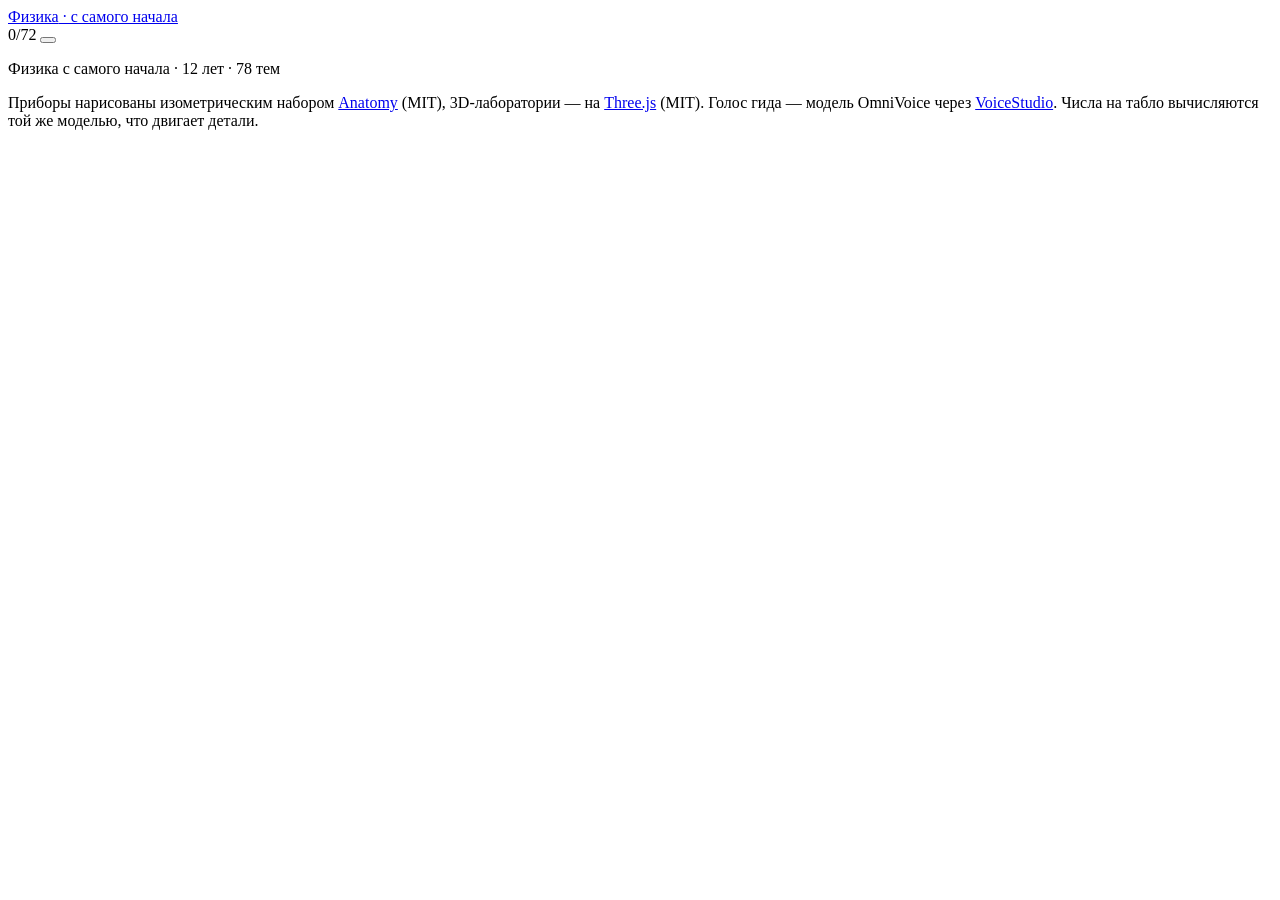
==== commit 6ea43c13: "Update counts: 78 topics, 17 labs Co-Authored-By: Claude Opus 5.5 <noreply@anthropic.com> Claude-Ses" ====
--- a/src/index.html
+++ b/src/index.html
@@ -42,7 +42,7 @@
 <main id="app" tabindex="-1"></main>
 
 <footer class="footer">
-  <p>Физика с самого начала · 12 лет · 72 темы</p>
+  <p>Физика с самого начала · 12 лет · 78 тем</p>
   <p class="footer-dim">Приборы нарисованы изометрическим набором <a href="https://github.com/wheresryan22/anatomy">Anatomy</a> (MIT), 3D-лаборатории — на <a href="https://threejs.org">Three.js</a> (MIT). Голос гида — модель OmniVoice через <a href="https://github.com/debpalash/VoiceStudio">VoiceStudio</a>. Числа на табло вычисляются той же моделью, что двигает детали.</p>
 </footer>
 
